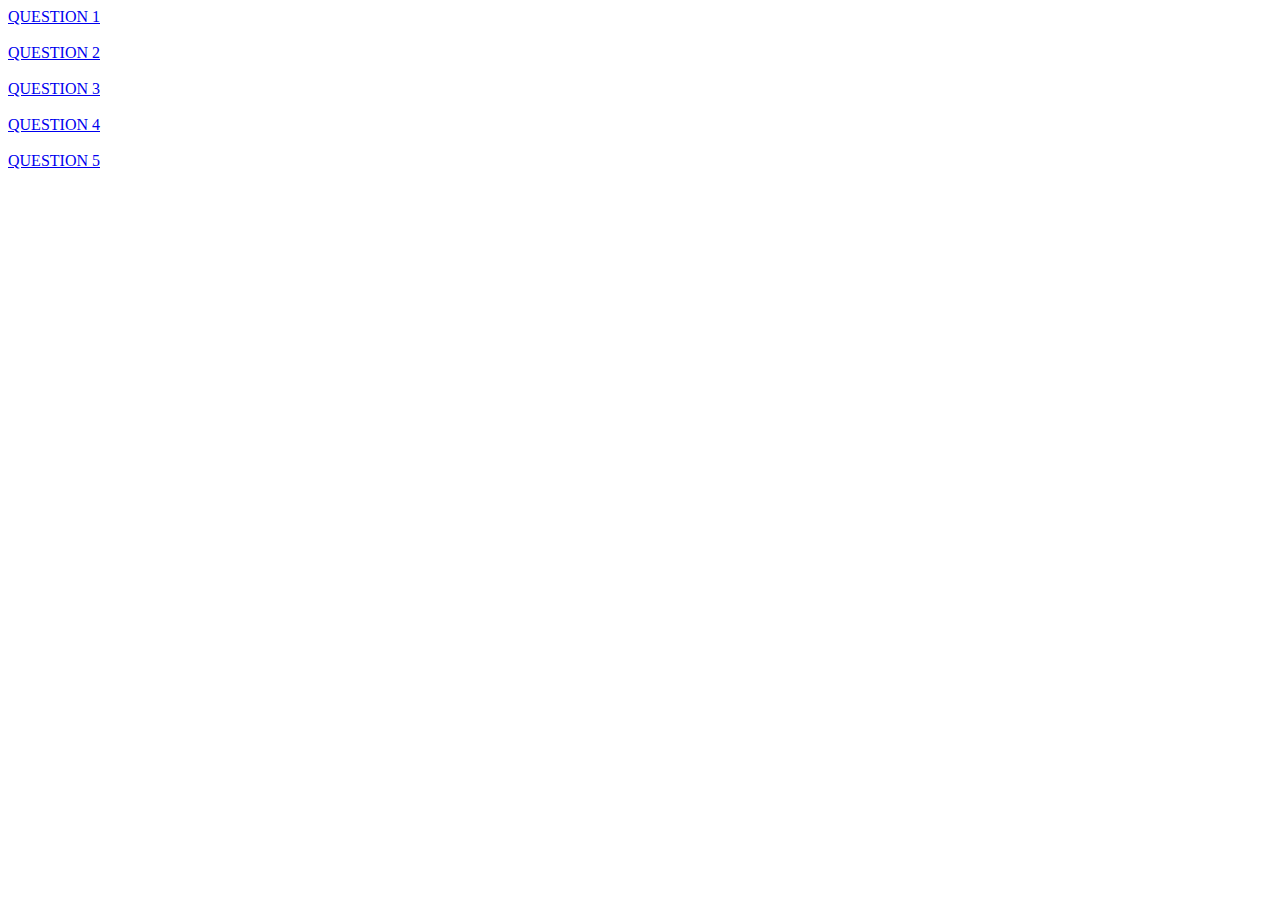
==== index.html @ ed5cebd4 "Update index.html" ====
<!DOCTYPE html>
<html lang="en">

<head>
    <meta charset="UTF-8">
    <meta http-equiv="X-UA-Compatible" content="IE=edge">
    <meta name="viewport" content="width=device-width, initial-scale=1.0">
    <link rel="stylesheet" href="./style.css">
    <title>CHAPTER 9-11</title>
</head>

<body>
    <div class="all-question">
        <div><a href="./html/question1.html" target="blank">QUESTION 1</a>
        </div>
        <br>
        <div><a href="./html/question2.html" target="blank">QUESTION 2</a>
        </div>
        <br>
        <div>
            <a href="./html/question3.html" target="blank">QUESTION 3</a>
        </div>
        <br>
        <div>
            <a href="./html/question4.html" target="blank">QUESTION 4</a>
        </div>
        <br>
        <div>
            <a href="./html/question5.html" target="blank">QUESTION 5</a>
        </div>
    </div>
</body>

</html>
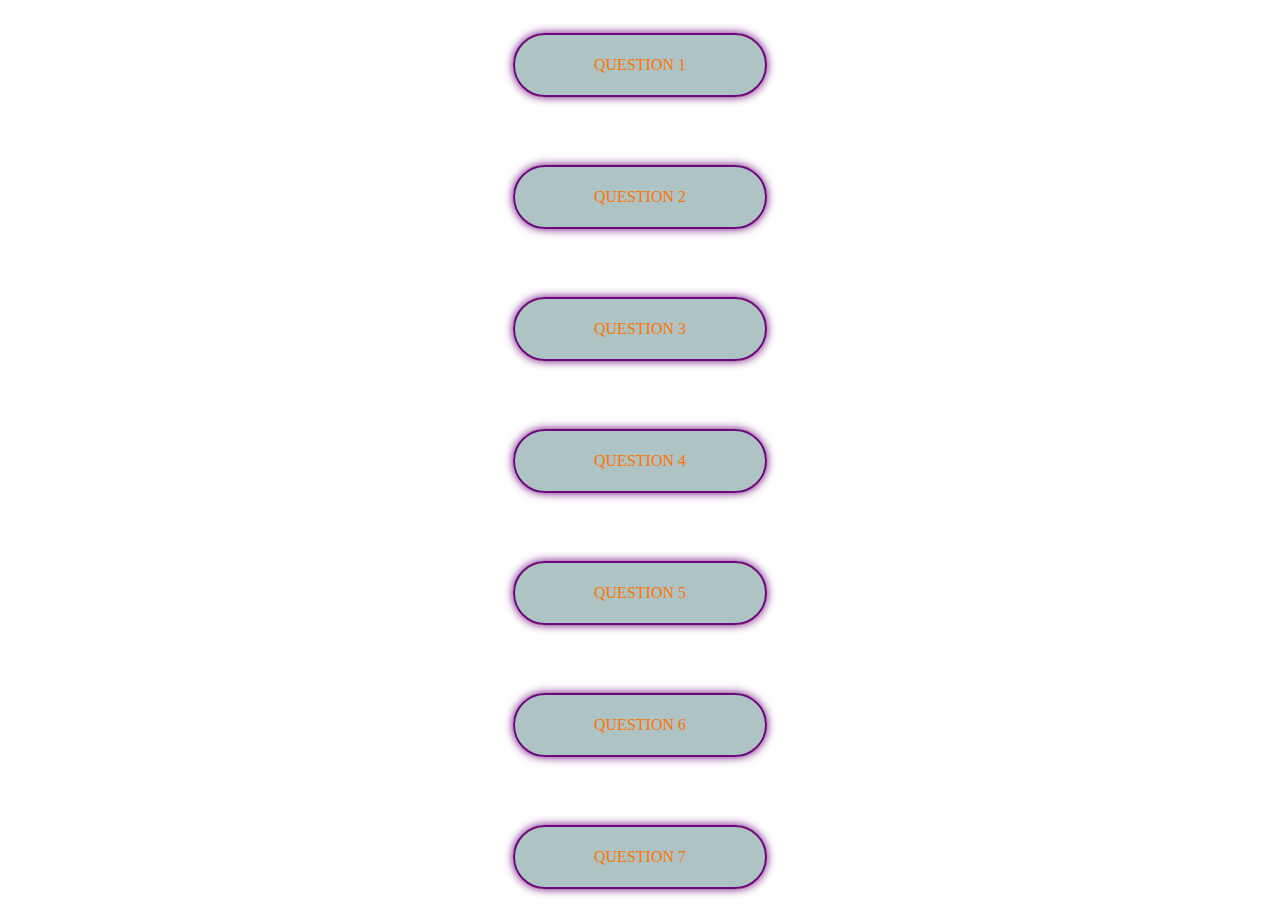
==== commit f03f313e: "Add question 7" ====
--- a/index.html
+++ b/index.html
@@ -28,6 +28,14 @@
         <div>
             <a href="./html/question5.html" target="blank">QUESTION 5</a>
         </div>
+        <br>
+        <div>
+            <a href="./html/question6.html" target="blank">QUESTION 6</a>
+        </div>
+        <br>
+        <div>
+            <a href="./html/question7.html" target="blank">QUESTION 7</a>
+        </div>
     </div>
 </body>
 
--- a/style.css
+++ b/style.css
@@ -0,0 +1,73 @@
+a {
+    text-decoration: none;
+    color: rgb(255, 115, 0);
+}
+
+a:hover {
+    color: yellow;
+    transition: color .3s;
+}
+
+.all-question {
+    display: flex;
+    flex-direction: column;
+    align-items: center;
+    justify-content: center;
+}
+
+.all-question div {
+    margin: 25px;
+    display: flex;
+    align-items: center;
+    justify-content: center;
+    height: 60px;
+    width: 250px;
+    background-color: rgba(43, 98, 98, 0.38);
+    box-shadow: 0px 0px 10px rgb(108, 7, 121);
+    border-radius: 50px;
+    border: 2px solid rgb(108, 7, 121);
+}
+
+.all-question div:hover {
+    background-color: rgb(16, 227, 174);
+    border: solid 2px rgb(223, 15, 161);
+    box-shadow: 0px 0px 15px rgb(223, 15, 161);
+    height: 70px;
+    width: 270px;
+    transition: background-color 1s, border 1s, box-shadow 3s , width .1s, height .1s;
+}
+
+.heading {
+    margin: auto;
+    height: 100px;
+    width: 500px;
+    display: flex;
+    align-items: center;
+    justify-content: center;
+    background-color: rgba(43, 98, 98, 0.38);
+    box-shadow: 0px 0px 10px rgba(63, 50, 45);
+    border-radius: 50px;
+    border: 2px solid rgb(228, 17, 255);
+}
+
+.question {
+    height: auto;
+    display: flex;
+    align-items: center;
+    justify-content: center;
+    font-size: 30px;
+}
+
+.img {
+    margin: auto;
+    width: 785px;
+    border: solid black;
+    height: auto;
+    display: flex;
+    align-items: center;
+    justify-content: center;
+}
+
+img {
+    width: 784px;
+}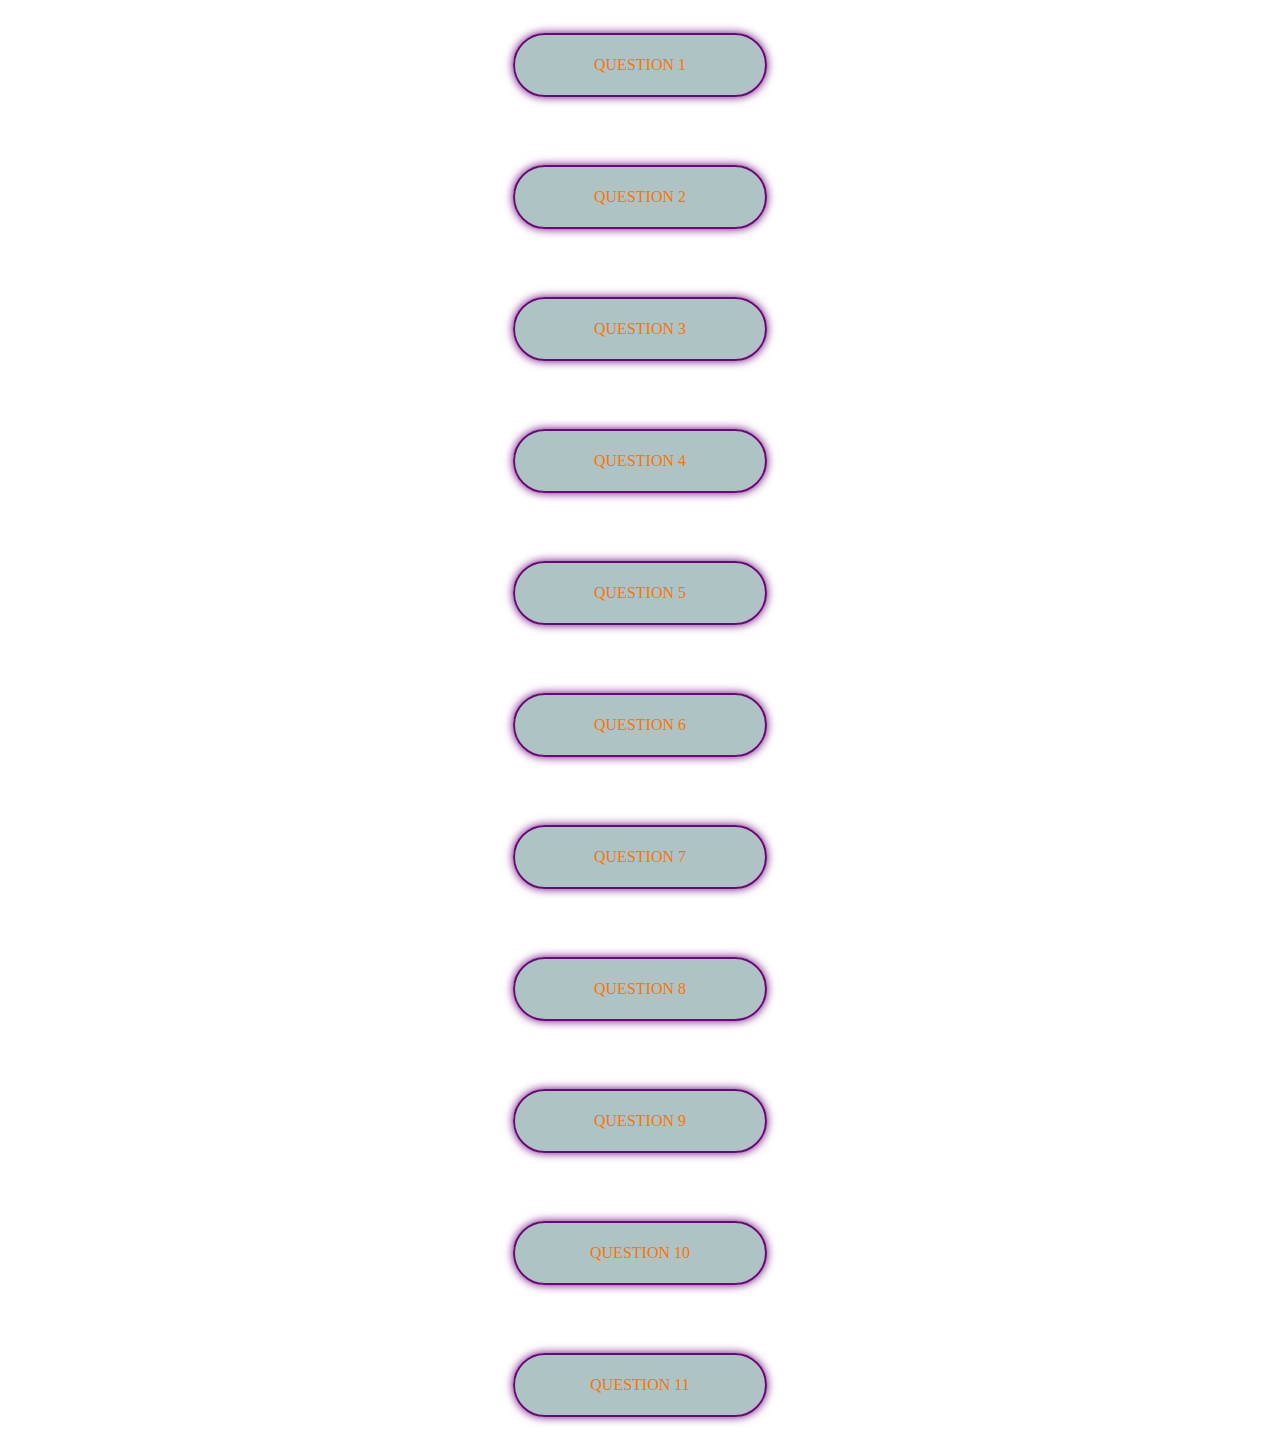
==== commit d723bb70: "Add question 11" ====
--- a/index.html
+++ b/index.html
@@ -36,6 +36,22 @@
         <div>
             <a href="./html/question7.html" target="blank">QUESTION 7</a>
         </div>
+        <br>
+        <div>
+            <a href="./html/question8.html" target="blank">QUESTION 8</a>
+        </div>
+        <br>
+        <div>
+            <a href="./html/question9.html" target="blank">QUESTION 9</a>
+        </div>
+        <br>
+        <div>
+            <a href="./html/question10.html" target="blank">QUESTION 10</a>
+        </div>
+        <br>
+        <div>
+            <a href="./html/question11.html" target="blank">QUESTION 11</a>
+        </div>
     </div>
 </body>
 
